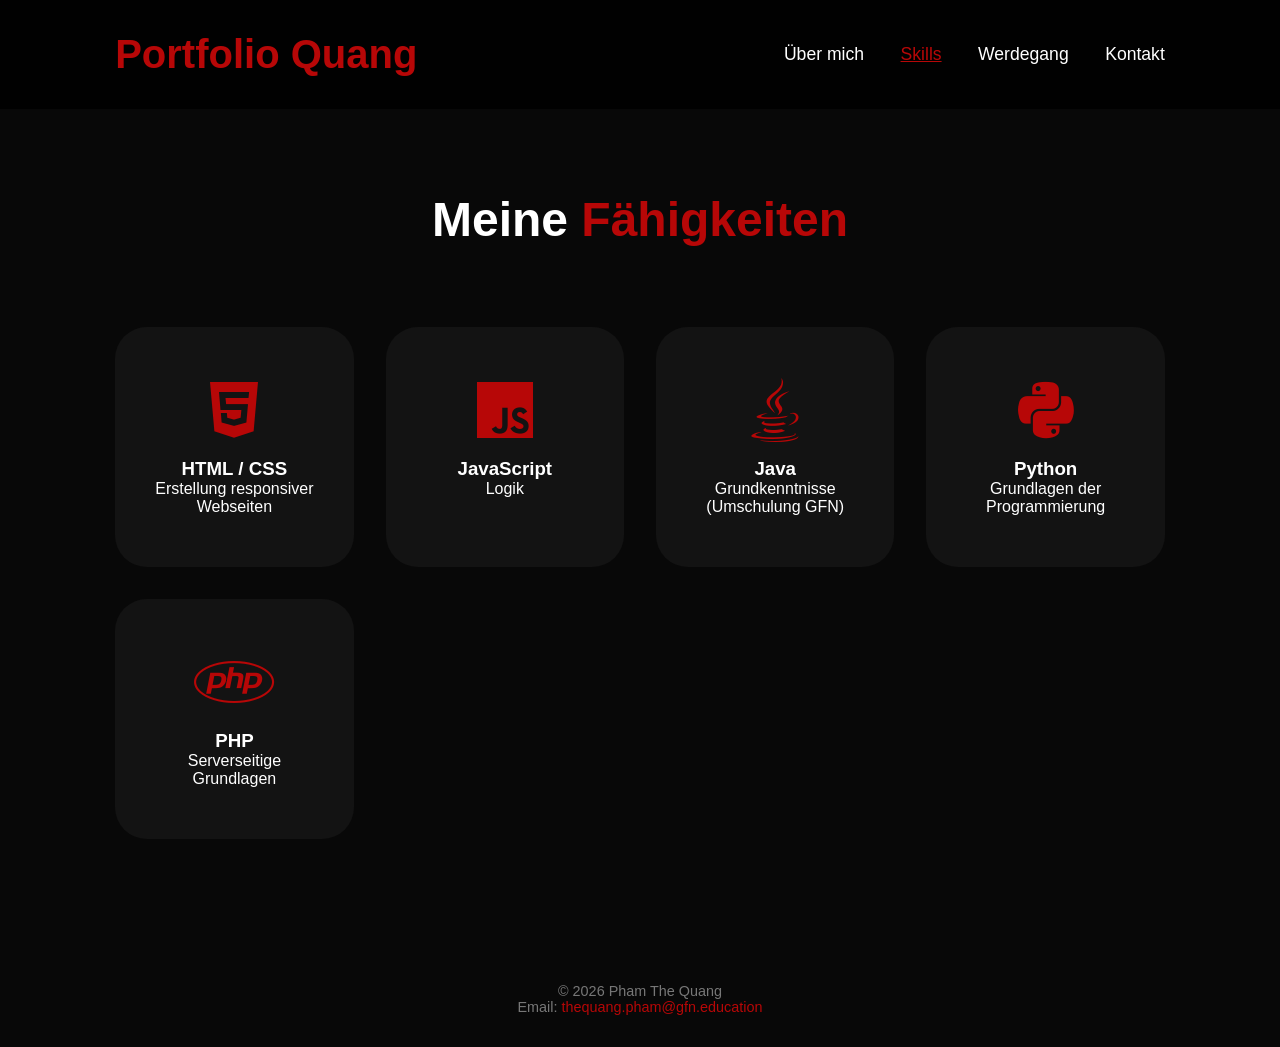
==== skills.html @ a5c0b153 "Mein erste Dateien hochaladen" ====
<!DOCTYPE html>
<html lang="de">
<head>
    <meta charset="UTF-8">
    <meta name="viewport" content="width=device-width, initial-scale=1.0">
    <link rel="stylesheet" href="https://cdnjs.cloudflare.com/ajax/libs/font-awesome/6.5.2/css/all.min.css">
    <link rel="stylesheet" href="style.css">
    <link rel="stylesheet" href="style_skills.css">
    <title>Skills | Quang Pham</title>
</head>
<body>
    <header>
        <a href="index.html" class="logo">Portfolio Quang</a>
        <nav>
            <a href="index.html">Über mich</a>
            <a href="skills.html" class="active">Skills</a>
            <a href="education.html">Werdegang</a>
            <a href="contact.html">Kontakt</a>
        </nav>
    </header>

    <section class="skills" id="skills">
        <h2 class="heading">Meine <span>Fähigkeiten</span></h2>
        
        <div class="skills-container">
            <div class="skill-card">
                <i class="fa-brands fa-html5"></i>
                <h3>HTML / CSS</h3>
                <p>Erstellung responsiver Webseiten</p>
            </div>

            <div class="skill-card">
                <i class="fa-brands fa-js"></i>
                <h3>JavaScript</h3>
                <p>Logik</p>
            </div>

            <div class="skill-card">
                <i class="fa-brands fa-java"></i>
                <h3>Java</h3>
                <p>Grundkenntnisse (Umschulung GFN)</p>
            </div>

            <div class="skill-card">
                <i class="fa-brands fa-python"></i>
                <h3>Python</h3>
                <p>Grundlagen der Programmierung</p>
            </div>

            <div class="skill-card">
                <i class="fa-brands fa-php"></i>
                <h3>PHP</h3>
                <p>Serverseitige Grundlagen</p>
            </div>
        </div>
    </section>

    <footer>
        <p>&copy; 2026 Pham The Quang</p>
        <p>Email: <a href="mailto:thequang.pham@gfn.education"><span>thequang.pham@gfn.education</a></span></p>
    </footer>
</body>
</html>
---- style.css ----
/* Grundstyling */
* {
    margin: 0;
    padding: 0;
    box-sizing: border-box;
    text-decoration: none;
    border: none;
    outline: none;
    scroll-behavior: smooth;
    font-family: 'Poppins', sans-serif;
}

:root {
    --bg-color: #080808;
    --second-bg-color: #131313;
    --text-color: white;
    --main-color: #b70707;
}

body {
    background: var(--bg-color);
    color: var(--text-color);
}

/* Header und Navigation */
header {
    position: fixed;
    top: 0;
    left: 0;
    width: 100%;
    padding: 2rem 9%;
    background: rgba(0, 0, 0, 0.8);
    display: flex;
    justify-content: space-between;
    align-items: center;
    z-index: 100;
    
}

.logo {
    font-size: 2.5rem;
    color: var(--main-color);
    font-weight: 800;
    cursor: pointer;
}

nav a {
    font-size: 1.1rem;
    color: var(--text-color);
    margin-left: 2rem;
    transition: 0.3s;
}

nav a:hover, nav a.active {
    color: var(--main-color);
    text-decoration: underline;
}

/* Home Sektion */
.home {
    min-height: 100vh;
    display: flex;
    justify-content: center;
    align-items: center;
    gap: 5rem;
    padding: 0 9%;
}

.home-content h1 {
    font-size: 4rem;
    font-weight: 700;
    line-height: 1.3;
}

span {
    color: var(--main-color);
}

.home-content h3 {
    font-size: 2rem;
    margin-bottom: 1rem;
}

.home-content p {
    font-size: 1.1rem;
    margin-bottom: 2rem;
}

/* Praktikums-Highlight */
.internship-box {
    background: var(--second-bg-color);
    padding: 1rem;
    border-left: 5px solid var(--main-color);
    margin-bottom: 2rem;
    border-radius: 5px;
}

/* Icons & Buttons */
.social-icons a {
    display: inline-flex;
    justify-content: center;
    align-items: center;
    width: 3.5rem;
    height: 3.5rem;
    background: transparent;
    border: 0.2rem solid var(--main-color);
    border-radius: 50%;
    font-size: 1.5rem;
    color: var(--main-color);
    margin: 0 1rem 2rem 0;
    transition: 0.3s ease;
}

.social-icons a:hover {
    background: var(--main-color);
    color: var(--bg-color);
    box-shadow: 0 0 15px var(--main-color);
}

.btn {
    display: inline-block;
    padding: 1rem 2.5rem;
    background: var(--main-color);
    border-radius: 3rem;
    color: var(--bg-color);
    font-weight: 600;
    transition: 0.3s ease;
}

.btn:hover {
    box-shadow: 0 0 15px var(--main-color);
}

/* Bild-Styling */
.home-img img {
    width: auto;
    height: 35vw;
    border-radius: 25%;
    border: 5px solid var(--main-color);
    box-shadow: 0 0 25px var(--main-color);
}

/* Responsive Design */
@media (max-width: 768px) {
    .home {
        flex-direction: column-reverse;
        text-align: center;
    }
    .home-img img {
        width: auto;
        height: 100vw;
        margin-top: 5rem;
    }
}
/*Füß Stylen*/
footer {
    text-align: center;
    padding: 2rem;
    font-size: 0.9rem;
    color: #777;
}
---- style_skills.css ----
/* Styling für die Skills-Karten */
.skills-container {
    display: grid;
    grid-template-columns: repeat(auto-fit, minmax(200px, 1fr));
    gap: 2rem;
    padding: 2rem 9%;
}

.skill-card {
    background: var(--second-bg-color);
    padding: 3rem 2rem;
    border-radius: 2rem;
    text-align: center;
    border: 0.2rem solid transparent;
    transition: 0.4s ease;
}

.skill-card:hover {
    border-color: var(--main-color);
    transform: scale(1.02);
}

.skill-card i {
    font-size: 4rem;
    color: var(--main-color);
    margin-bottom: 1rem;
}
/* Schiebt den Inhalt unter den Header */
.skills {
    padding-top: 12rem; 
    min-height: 100vh;
    padding-bottom: 5rem;
}
.heading {
    font-size: 3rem;
    margin-bottom: 3rem;
    text-align: center;
}
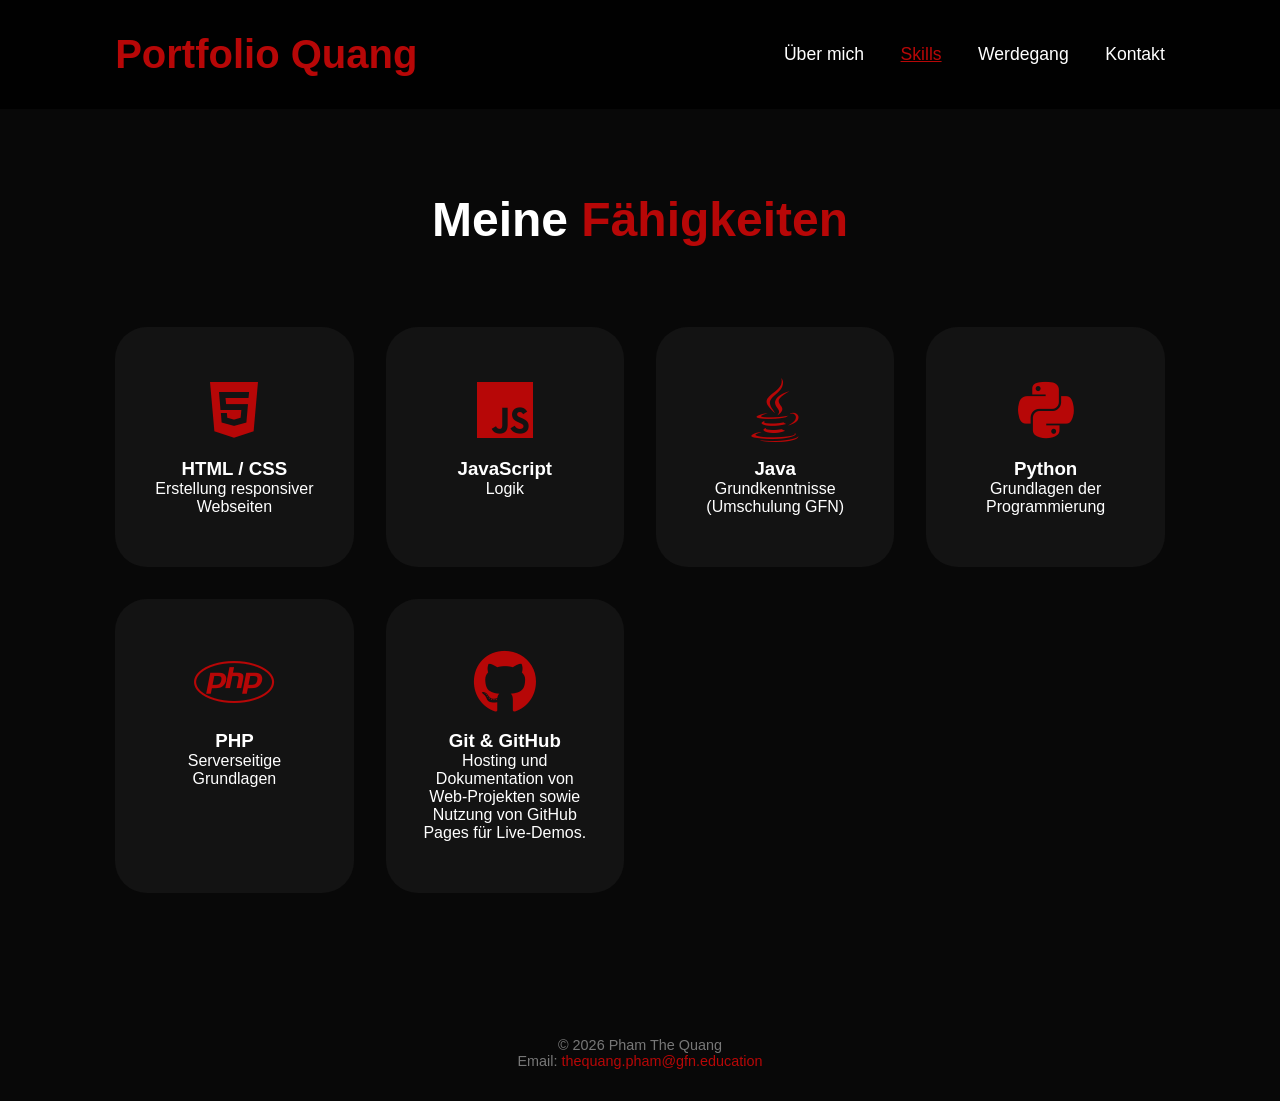
==== commit d394896d: "add github skill" ====
--- a/skills.html
+++ b/skills.html
@@ -52,6 +52,12 @@
                 <h3>PHP</h3>
                 <p>Serverseitige Grundlagen</p>
             </div>
+
+            <div class="skill-card">
+                <i class="fa-brands fa-github"></i>
+                <h3>Git & GitHub</h3>
+                <p>Hosting und Dokumentation von Web-Projekten sowie Nutzung von GitHub Pages für Live-Demos.</p>
+            </div>
         </div>
     </section>
 
